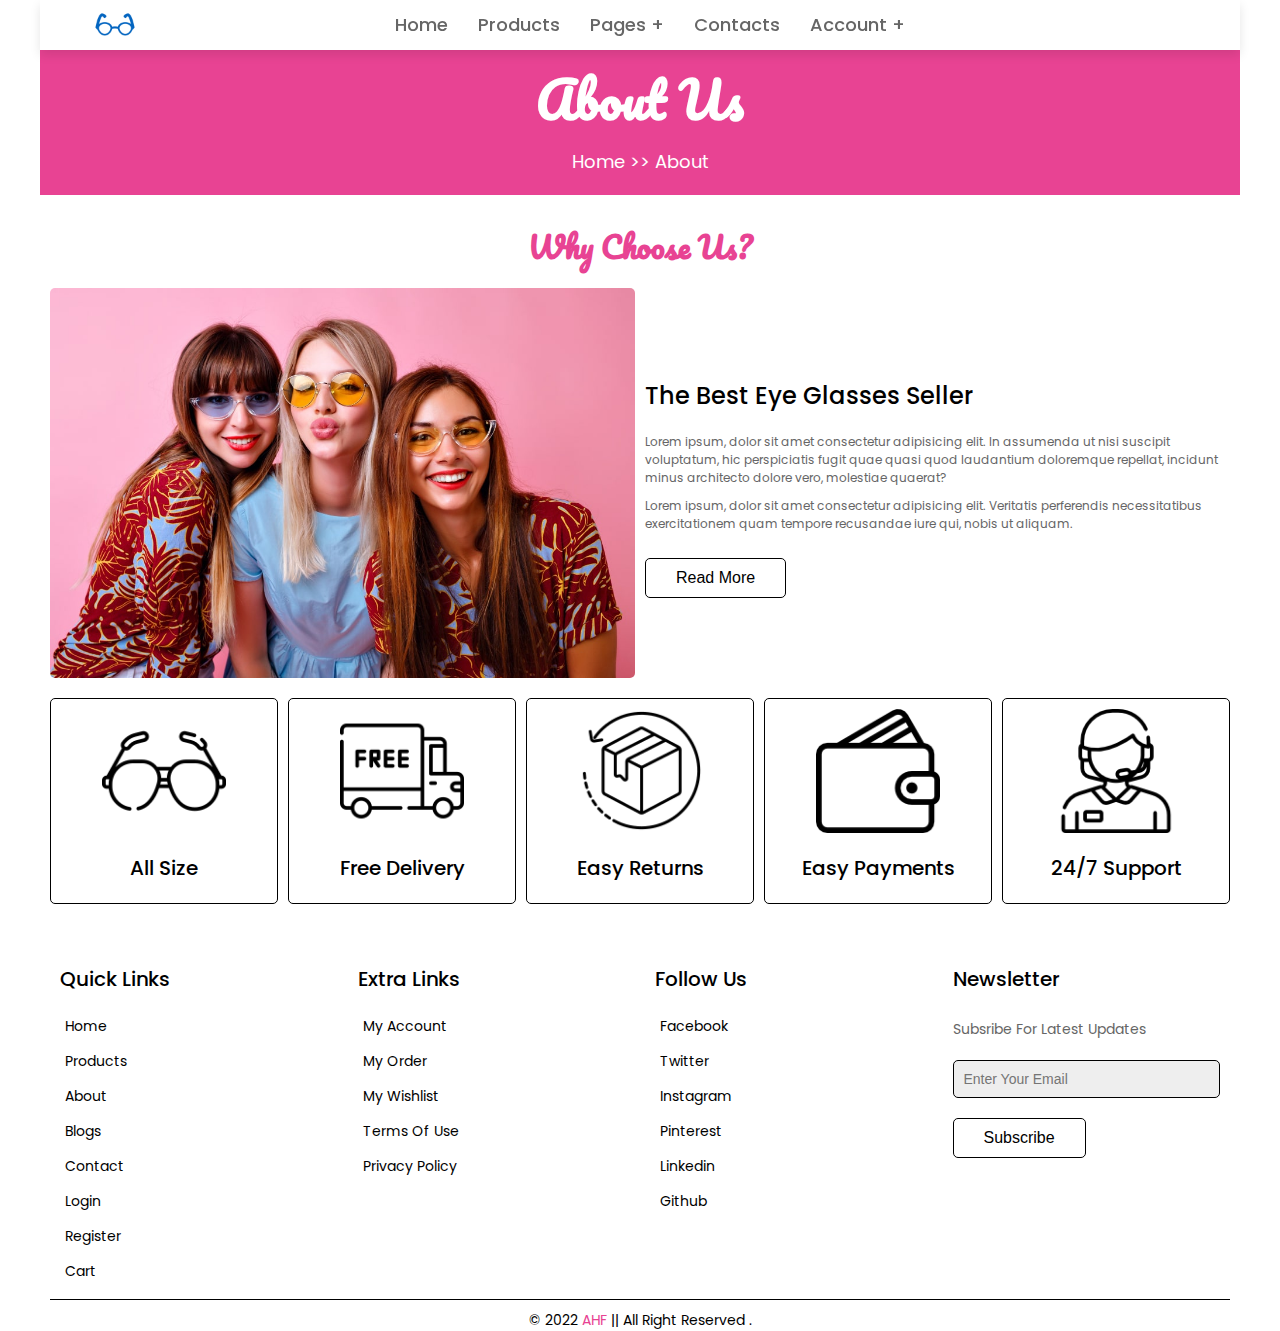
==== glasses-project/pages/About.html @ e4ef9e2e "seventh commit for glasses-project" ====
<!-- --﷽-- -->

<!DOCTYPE html>
<html lang="en">
  <head>
    <meta charset="UTF-8" />
    <meta http-equiv="X-UA-Compatible" content="IE=edge" />
    <meta name="viewport" content="width=device-width, initial-scale=1.0" />
    <title>about</title>

    <!-- ---linked glasses favicon--- -->
    <link rel="shortcut icon" href="./../images/logo.png" type="image/x-icon" />

    <!-- ---linked font awesome cdn--- -->
    <link
      rel="stylesheet"
      href="https://cdnjs.cloudflare.com/ajax/libs/font-awesome/6.1.1/css/all.min.css"
      integrity="sha512-KfkfwYDsLkIlwQp6LFnl8zNdLGxu9YAA1QvwINks4PhcElQSvqcyVLLD9aMhXd13uQjoXtEKNosOWaZqXgel0g=="
      crossorigin="anonymous"
      referrerpolicy="no-referrer"
    />

    <!-- ---linked style.css file--- -->
    <link rel="stylesheet" href="./../source/css/style.css" />

    <!-- ---linked media.css file--- -->
    <link rel="stylesheet" href="./../source/css/media.css" />
  </head>
  <body>
    <header class="header">
      <!-- ---header logo--- -->
      <a href="#" class="header-logo">
        <img src="./../images/logo.png" alt="Logo" />
      </a>

      <!-- ---navigation--- -->
      <nav class="navigation">
        <ul class="main-list">
          <li><a href="./../Home.html">home</a></li>
          <li><a href="./Products.html">products</a></li>
          <li>
            <a href="#">pages +</a>
            <ul class="sub-list">
              <li><a href="./About.html">about</a></li>
              <li><a href="./Blogs.html">blogs</a></li>
            </ul>
          </li>
          <li><a href="./Contact.html">contacts</a></li>
          <li>
            <a href="#">account +</a>
            <ul class="sub-list">
              <li><a href="./Login.html">login</a></li>
              <li><a href="./Register.html">register</a></li>
            </ul>
          </li>
        </ul>
      </nav>

      <!-- ---header icons--- -->
      <div class="header-icons">
        <div id="search-icon" class="fas fa-search icon"></div>
        <a href="./Cart.html" class="fas fa-shopping-cart icon"></a>
        <div id="menu-icon" class="fas fa-bars icon"></div>
      </div>

      <!-- --- header search form--- -->
      <form action="#" class="search-form" autocomplete="off">
        <input
          type="search"
          name="search"
          id="search-box"
          placeholder="search here..."
        />
        <label for="search-box" class="fas fa-search"></label>
      </form>
    </header>

    <!-- =====markup main element===== -->
    <main class="main-about">
      <!-- ====markup about title section==== -->
      <section class="about-title">
        <h2>about us</h2>
        <div class="page-direction">
          <a href="./../Home.html">home</a> >> about
        </div>
      </section>

      <!-- ====markup about content section===== -->
      <section class="about-content">
        <h2>why choose us?</h2>

        <!-- ---about content desc--- -->
        <div class="ac-desc">
          <figure class="acd-image">
            <img src="./../images/about-img.jpg" alt="found no image" />
          </figure>
          <div class="acd-text">
            <h3>the best eye glasses seller</h3>
            <p>
              Lorem ipsum, dolor sit amet consectetur adipisicing elit. In
              assumenda ut nisi suscipit voluptatum, hic perspiciatis fugit quae
              quasi quod laudantium doloremque repellat, incidunt minus
              architecto dolore vero, molestiae quaerat?
            </p>
            <p>
              Lorem ipsum, dolor sit amet consectetur adipisicing elit.
              Veritatis perferendis necessitatibus exercitationem quam tempore
              recusandae iure qui, nobis ut aliquam.
            </p>
            <input type="button" value="read more" />
          </div>
        </div>

        <!-- ---about content card container--- -->
        <div class="ac-card-container">
          <!-- ---acc card no 01--- -->
          <div class="acc-card">
            <figure class="accc-img">
              <img src="./../images/icon-1.png" alt="found no image" />
            </figure>
            <h4>all size</h4>
          </div>

          <!-- ---acc card no 02--- -->
          <div class="acc-card">
            <figure class="accc-img">
              <img src="./../images/icon-2.png" alt="found no image" />
            </figure>
            <h4>free delivery</h4>
          </div>

          <!-- ---acc card no 03--- -->
          <div class="acc-card">
            <figure class="accc-img">
              <img src="./../images/icon-3.png" alt="found no image" />
            </figure>
            <h4>easy returns</h4>
          </div>

          <!-- ---acc card no 04--- -->
          <div class="acc-card">
            <figure class="accc-img">
              <img src="./../images/icon-4.png" alt="found no image" />
            </figure>
            <h4>easy payments</h4>
          </div>

          <!-- ---acc card no 05--- -->
          <div class="acc-card">
            <figure class="accc-img">
              <img src="./../images/icon-5.png" alt="found no image" />
            </figure>
            <h4>24/7 support</h4>
          </div>
        </div>
      </section>
    </main>

    <!-- =====markup footer element===== -->
    <footer class="footer">
      <div class="footer-content">
        <!-- ---quick links--- -->
        <div class="quick-links">
          <h3>quick links</h3>
          <a href="./../Home.html">
            <i class="fas fa-angle-right"></i>
            <span>home</span>
          </a>
          <a href="./Products.html">
            <i class="fas fa-angle-right"></i>
            <span>products</span>
          </a>
          <a href="./About.html">
            <i class="fas fa-angle-right"></i>
            <span>about</span>
          </a>
          <a href="./Blogs.html">
            <i class="fas fa-angle-right"></i>
            <span>blogs</span>
          </a>
          <a href="./Contact.html">
            <i class="fas fa-angle-right"></i>
            <span>contact</span>
          </a>
          <a href="./Login.html">
            <i class="fas fa-angle-right"></i>
            <span>login</span>
          </a>
          <a href="./Register.html">
            <i class="fas fa-angle-right"></i>
            <span>register</span>
          </a>
          <a href="./Cart.html">
            <i class="fas fa-angle-right"></i>
            <span>cart</span>
          </a>
        </div>

        <!-- ---extra links--- -->
        <div class="extra-links">
          <h3>extra links</h3>
          <a href="#">
            <i class="fas fa-angle-right"></i>
            <span>my account</span>
          </a>
          <a href="#">
            <i class="fas fa-angle-right"></i>
            <span>my order</span>
          </a>
          <a href="#">
            <i class="fas fa-angle-right"></i>
            <span>my wishlist</span>
          </a>
          <a href="#">
            <i class="fas fa-angle-right"></i>
            <span>terms of use</span>
          </a>
          <a href="#">
            <i class="fas fa-angle-right"></i>
            <span>privacy policy</span>
          </a>
        </div>

        <!-- ---follow us--- -->
        <div class="follow-us">
          <h3>follow us</h3>
          <a href="https://www.facebook.com" target="_blank">
            <i class="fab fa-facebook"></i>
            <span>facebook</span>
          </a>
          <a href="https://www.twitter.com" target="_blank">
            <i class="fab fa-twitter"></i>
            <span>twitter</span>
          </a>
          <a href="https://www.instagram.com" target="_blank">
            <i class="fab fa-instagram"></i>
            <span>instagram</span>
          </a>
          <a href="https://www.pinterest.com" target="_blank">
            <i class="fab fa-pinterest"></i>
            <span>pinterest</span>
          </a>
          <a href="https://www.linkedin.com" target="_blank">
            <i class="fab fa-linkedin"></i>
            <span>linkedin</span>
          </a>
          <a href="https://www.github.com" target="_blank">
            <i class="fab fa-github"></i>
            <span>github</span>
          </a>
        </div>

        <!-- ---newsletter--- -->
        <div class="newsletter">
          <h3>newsletter</h3>
          <p>subsribe for latest updates</p>

          <!-- ---subscribe form--- -->
          <form action="#" class="newsletter-form" autocomplete="off">
            <input
              type="email"
              name="email"
              id="email"
              placeholder="enter your email"
              required
            />
            <input type="submit" value="subscribe" />
          </form>
        </div>
      </div>

      <!-- ---creater credit--- -->
      <div class="credit">
        &copy 2022 <span>ahf</span> || all right reserved .
      </div>
    </footer>

    <!-- ---linked main.js file--- -->
    <script src="./../source/js/main.js"></script>
  </body>
</html>

<!-- happy coding !!!! -->
<!-- this project made by Fahad at 10th May, 2022. -->
---- glasses-project/source/css/style.css ----
@import url("https://fonts.googleapis.com/css2?family=Pacifico&family=Poppins:wght@200;300;400;500;600;700&display=swap");
*,
*::after,
*::before {
  margin: 0;
  padding: 0;
  -webkit-box-sizing: border-box;
          box-sizing: border-box;
  outline: none;
  border: none;
}

a {
  text-decoration: none;
}

ul {
  list-style-type: none;
}

a,
img {
  display: block;
}

i {
  pointer-events: none;
}

@-webkit-keyframes fadeIn {
  0% {
    -webkit-transform: translateY(3rem);
            transform: translateY(3rem);
    opacity: 0;
  }
}

@keyframes fadeIn {
  0% {
    -webkit-transform: translateY(3rem);
            transform: translateY(3rem);
    opacity: 0;
  }
}

@-webkit-keyframes slide-animation {
  0% {
    opacity: 0.4;
  }
  100% {
    opacity: 1;
  }
}

@keyframes slide-animation {
  0% {
    opacity: 0.4;
  }
  100% {
    opacity: 1;
  }
}

.sectionHeading, .main-products .product-container h2, .main-about .about-content h2, .main-blogs .blog-content h2, .main-contact .contact-content h2, .main-login .user-login .login-form h2, .main-register .user-register .register-form h2, .main-cart .cart-content h2, .main-cart .cart-checkout h2 {
  font-size: 3rem;
  padding: 0.5rem 0;
  color: #e84393;
  font-family: "Pacifico", cursive;
  text-transform: capitalize;
  text-align: center;
}

.btn, .main-home .slide-gallery .slide .slide-content input[type="button"], .main-home .home-card .hp-card .hp-card-content input[type="button"], .main-about .about-content .ac-desc .acd-text input[type="button"], .main-blogs .blog-content .bc-card-container .bcc-card .bcc-body input[type="button"], .main-contact .contact-content .content-body .contact-form input[type="submit"], .main-login .user-login .login-form .create-account input[type="button"], .main-register .user-register .register-form .login-account input[type="button"], .main-cart .cart-checkout .checkout-total input[type="button"], .footer .footer-content .newsletter .newsletter-form input[type="submit"] {
  display: inline-block;
  margin-top: 2rem;
  padding: 1rem 3rem;
  font-size: 1.6rem;
  color: #000;
  border: 0.1rem solid #000;
  background: none;
  cursor: pointer;
  border-radius: 0.5rem;
  text-transform: capitalize;
  -webkit-transition: all 300ms linear;
  transition: all 300ms linear;
}

.btn:hover, .main-home .slide-gallery .slide .slide-content input:hover[type="button"], .main-home .home-card .hp-card .hp-card-content input:hover[type="button"], .main-about .about-content .ac-desc .acd-text input:hover[type="button"], .main-blogs .blog-content .bc-card-container .bcc-card .bcc-body input:hover[type="button"], .main-contact .contact-content .content-body .contact-form input:hover[type="submit"], .main-login .user-login .login-form .create-account input:hover[type="button"], .main-register .user-register .register-form .login-account input:hover[type="button"], .main-cart .cart-checkout .checkout-total input:hover[type="button"], .footer .footer-content .newsletter .newsletter-form input:hover[type="submit"] {
  color: #fff;
  background: #000;
}

.pageTitleSection, .main-products .product-title, .main-about .about-title, .main-blogs .blogs-title, .main-contact .contact-title, .main-login .login-title, .main-register .register-title, .main-cart .cart-title {
  text-align: center;
  background: #e84393;
}

.pageTitleSection h2, .main-products .product-title h2, .main-about .about-title h2, .main-blogs .blogs-title h2, .main-contact .contact-title h2, .main-login .login-title h2, .main-register .register-title h2, .main-cart .cart-title h2 {
  font-size: 5rem;
  padding: 0.5rem 0;
  font-family: "Pacifico", cursive;
  color: #fff;
  text-transform: capitalize;
}

.pageTitleSection .page-direction, .main-products .product-title .page-direction, .main-about .about-title .page-direction, .main-blogs .blogs-title .page-direction, .main-contact .contact-title .page-direction, .main-login .login-title .page-direction, .main-register .register-title .page-direction, .main-cart .cart-title .page-direction {
  padding-bottom: 2rem;
  font-size: 1.8rem;
  color: #fff;
  text-transform: capitalize;
}

.pageTitleSection .page-direction a, .main-products .product-title .page-direction a, .main-about .about-title .page-direction a, .main-blogs .blogs-title .page-direction a, .main-contact .contact-title .page-direction a, .main-login .login-title .page-direction a, .main-register .register-title .page-direction a, .main-cart .cart-title .page-direction a {
  display: inline-block;
  color: #fff;
  -webkit-transition: all 300ms linear;
  transition: all 300ms linear;
}

.pageTitleSection .page-direction a:hover, .main-products .product-title .page-direction a:hover, .main-about .about-title .page-direction a:hover, .main-blogs .blogs-title .page-direction a:hover, .main-contact .contact-title .page-direction a:hover, .main-login .login-title .page-direction a:hover, .main-register .register-title .page-direction a:hover, .main-cart .cart-title .page-direction a:hover {
  color: #000;
}

.headingH3, .main-about .about-content .ac-desc .acd-text h3, .main-blogs .blog-content .bc-card-container .bcc-card .bcc-body h3, .footer .footer-content .quick-links h3, .footer .footer-content .extra-links h3, .footer .footer-content .follow-us h3, .footer .footer-content .newsletter h3 {
  font-size: 2rem;
  font-weight: 500;
  padding: 1rem 0;
  margin-bottom: 0.5rem;
  color: #000;
  text-transform: capitalize;
}

.footerLinkList, .footer .footer-content .quick-links a, .footer .footer-content .extra-links a, .footer .footer-content .follow-us a {
  font-size: 1.4rem;
  padding: 0.7rem 0;
}

.footerLinkList i, .footer .footer-content .quick-links a i, .footer .footer-content .extra-links a i, .footer .footer-content .follow-us a i {
  color: #e84393;
}

.footerLinkList span, .footer .footer-content .quick-links a span, .footer .footer-content .extra-links a span, .footer .footer-content .follow-us a span {
  padding-left: 0.5rem;
  color: #000;
  text-transform: capitalize;
  -webkit-transition: all 300ms linear;
  transition: all 300ms linear;
}

.footerLinkList:hover span, .footer .footer-content .quick-links a:hover span, .footer .footer-content .extra-links a:hover span, .footer .footer-content .follow-us a:hover span {
  color: #e84393;
  padding-left: 1.5rem;
}

html {
  font-size: 62.5%;
  font-family: "Poppins", sans-serif;
  scroll-behavior: smooth;
  overflow-x: hidden;
}

html::-webkit-scrollbar {
  width: 1rem;
}

html::-webkit-scrollbar-track {
  background: #fff;
}

html::-webkit-scrollbar-thumb {
  background: #e84393;
}

body {
  max-width: 1200px;
  margin: auto;
  background: #fff;
  overflow-x: hidden;
  position: relative;
}

.header {
  max-width: 1200px;
  width: 100%;
  padding: 0 5rem;
  position: fixed;
  top: 0;
  z-index: 1000;
  background: #fff;
  -webkit-box-shadow: 0 0.5rem 1rem #0000001a;
          box-shadow: 0 0.5rem 1rem #0000001a;
  display: -webkit-box;
  display: -ms-flexbox;
  display: flex;
  -webkit-box-orient: horizontal;
  -webkit-box-direction: normal;
      -ms-flex-direction: row;
          flex-direction: row;
  -webkit-box-pack: justify;
      -ms-flex-pack: justify;
          justify-content: space-between;
  -webkit-box-align: center;
      -ms-flex-align: center;
          align-items: center;
  gap: 1rem;
}

.header .header-logo {
  width: 5rem;
  height: auto;
}

.header .header-logo img {
  width: 100%;
}

.header .navigation {
  height: 100%;
}

.header .navigation .main-list {
  height: 100%;
  display: -webkit-box;
  display: -ms-flexbox;
  display: flex;
  -webkit-box-orient: horizontal;
  -webkit-box-direction: normal;
      -ms-flex-direction: row;
          flex-direction: row;
  -webkit-box-pack: center;
      -ms-flex-pack: center;
          justify-content: center;
  -webkit-box-align: center;
      -ms-flex-align: center;
          align-items: center;
  gap: 1rem;
}

.header .navigation .main-list li {
  height: 100%;
  position: relative;
  -webkit-transition: all 300ms linear;
  transition: all 300ms linear;
}

.header .navigation .main-list li:hover .sub-list {
  display: block;
}

.header .navigation .main-list li a {
  font-size: 1.8rem;
  line-height: 3rem;
  padding: 1rem;
  color: #666;
  -webkit-transition: all 300ms linear;
  transition: all 300ms linear;
  text-transform: capitalize;
  font-weight: 500;
}

.header .navigation .main-list li a:hover {
  color: #e84393;
  background: #eee;
}

.header .navigation .main-list li .sub-list {
  position: absolute;
  -webkit-box-shadow: 0 0.5rem 1rem #0000001a;
          box-shadow: 0 0.5rem 1rem #0000001a;
  left: 0;
  z-index: 999;
  width: 20rem;
  background: #fff;
  display: none;
}

.header .navigation .main-list li .sub-list li {
  width: 100%;
}

.header .header-icons {
  height: 100%;
  display: -webkit-box;
  display: -ms-flexbox;
  display: flex;
  -webkit-box-orient: horizontal;
  -webkit-box-direction: normal;
      -ms-flex-direction: row;
          flex-direction: row;
  -webkit-box-pack: center;
      -ms-flex-pack: center;
          justify-content: center;
  -webkit-box-align: center;
      -ms-flex-align: center;
          align-items: center;
  gap: 1rem;
}

.header .header-icons .icon {
  font-size: 2.5rem;
  color: #000;
  margin-left: 1rem;
  cursor: pointer;
  -webkit-transition: all 300ms linear;
  transition: all 300ms linear;
}

.header .header-icons .icon:hover {
  color: #e84393;
}

.header .header-icons #menu-icon {
  display: none;
  -webkit-transition: all 300ms linear;
  transition: all 300ms linear;
}

.header .header-icons #menu-icon.active {
  -webkit-transform: rotate(-90deg);
          transform: rotate(-90deg);
}

.header .search-form {
  width: 60%;
  position: absolute;
  top: 6rem;
  right: 8rem;
  border: 0.1rem solid #000;
  border-radius: 0.5rem;
  height: 5rem;
  padding: 0 2rem;
  background: #fff;
  -webkit-transform: scaleY(0);
          transform: scaleY(0);
  -webkit-transform-origin: top;
          transform-origin: top;
  -webkit-transition: all 300ms linear;
  transition: all 300ms linear;
  display: -webkit-box;
  display: -ms-flexbox;
  display: flex;
  -webkit-box-orient: horizontal;
  -webkit-box-direction: normal;
      -ms-flex-direction: row;
          flex-direction: row;
  -webkit-box-pack: justify;
      -ms-flex-pack: justify;
          justify-content: space-between;
  -webkit-box-align: center;
      -ms-flex-align: center;
          align-items: center;
  gap: 1rem;
}

.header .search-form.active {
  -webkit-transform: scaleY(1);
          transform: scaleY(1);
}

.header .search-form input {
  width: 100%;
  height: 100%;
  padding-right: 2rem;
  font-size: 1.8rem;
  color: #666;
  text-transform: capitalize;
}

.header .search-form label {
  font-size: 2.5rem;
  cursor: pointer;
  color: #000;
  -webkit-transition: all 300ms linear;
  transition: all 300ms linear;
}

.header .search-form label:hover {
  color: #e84393;
}

.main-home {
  margin-top: 5rem;
}

.main-home .slide-gallery {
  position: relative;
}

.main-home .slide-gallery .slide {
  min-height: 60vh;
  display: none;
  background-repeat: no-repeat;
  background-size: cover;
  background-position: center;
  -webkit-animation: slide-animation 2s ease-in-out;
          animation: slide-animation 2s ease-in-out;
}

.main-home .slide-gallery .slide:nth-child(1) {
  background-image: url(./../../images/home-bg-1.png);
}

.main-home .slide-gallery .slide:nth-child(2) {
  background-image: url(./../../images/home-bg-2.png);
}

.main-home .slide-gallery .slide:nth-child(3) {
  background-image: url(./../../images/home-bg-3.png);
}

.main-home .slide-gallery .slide.active {
  display: block;
}

.main-home .slide-gallery .slide .slide-content {
  position: absolute;
  top: 50%;
  left: 30%;
  -webkit-transform: translate(-50%, -50%);
          transform: translate(-50%, -50%);
}

.main-home .slide-gallery .slide .slide-content p {
  color: #000;
  font-size: 2rem;
  text-transform: capitalize;
  -webkit-animation: fadeIn 0.4s linear 0.2s backwards;
          animation: fadeIn 0.4s linear 0.2s backwards;
}

.main-home .slide-gallery .slide .slide-content h2 {
  font-size: 5rem;
  font-family: "Pacifico", cursive;
  color: #000;
  text-transform: capitalize;
  -webkit-animation: fadeIn 0.4s linear 0.4s backwards;
          animation: fadeIn 0.4s linear 0.4s backwards;
}

.main-home .slide-gallery .slide .slide-content input[type="button"] {
  -webkit-animation: fadeIn 0.4s linear 0.6s backwards;
          animation: fadeIn 0.4s linear 0.6s backwards;
}

.main-home .slide-gallery .next,
.main-home .slide-gallery .previous {
  position: absolute;
  top: 50%;
  -webkit-transform: translateY(-50%);
          transform: translateY(-50%);
  padding: 1rem;
  font-size: 3rem;
  color: #000;
  cursor: pointer;
  -webkit-transition: all 300ms linear;
  transition: all 300ms linear;
}

.main-home .slide-gallery .next:hover,
.main-home .slide-gallery .previous:hover {
  color: #e84393;
}

.main-home .slide-gallery .next {
  right: 0;
}

.main-home .slide-gallery .dot-indicator {
  position: absolute;
  bottom: 2rem;
  left: 50%;
  -webkit-transform: translateX(-50%);
          transform: translateX(-50%);
  z-index: 10;
}

.main-home .slide-gallery .dot-indicator div {
  display: inline-block;
  width: 1.4rem;
  height: 1.4rem;
  background: #fff;
  border-radius: 50%;
  margin: 0 0.5rem;
  cursor: pointer;
  -webkit-transition: all 300ms linear;
  transition: all 300ms linear;
}

.main-home .slide-gallery .dot-indicator div.active {
  background: #e84393;
}

.main-home .home-card {
  padding: 1rem;
  display: -ms-grid;
  display: grid;
  -ms-grid-columns: (1fr)[12];
      grid-template-columns: repeat(12, 1fr);
  -webkit-box-pack: center;
      -ms-flex-pack: center;
          justify-content: center;
  -webkit-box-align: center;
      -ms-flex-align: center;
          align-items: center;
  gap: 1rem;
}

.main-home .home-card .hp-card {
  position: relative;
  border-radius: 0.5rem;
  -webkit-transition: all 300ms linear;
  transition: all 300ms linear;
}

.main-home .home-card .hp-card .hp-card-image {
  overflow: hidden;
  border-radius: 0.5rem;
}

.main-home .home-card .hp-card .hp-card-image img {
  width: 100%;
  height: auto;
  border-radius: 0.5rem;
  -o-object-fit: cover;
     object-fit: cover;
  -webkit-transition: all 300ms linear;
  transition: all 300ms linear;
}

.main-home .home-card .hp-card .hp-card-content {
  position: absolute;
  top: 50%;
  right: 5%;
  z-index: 100;
  -webkit-transform: translateY(-50%);
          transform: translateY(-50%);
}

.main-home .home-card .hp-card .hp-card-content span {
  font-size: 1.6rem;
  padding: 0.5rem 0;
  color: #000;
  text-transform: capitalize;
}

.main-home .home-card .hp-card .hp-card-content h3 {
  font-size: 2.2rem;
  color: #000;
  text-transform: capitalize;
}

.main-home .home-card .hp-card .hp-card-content input[type="button"] {
  padding: 0.5rem 1.5rem;
  margin-top: 1rem;
}

.main-home .home-card .hp-card:hover {
  -webkit-box-shadow: 0.1rem 0.2rem 1rem #ffb6c1;
          box-shadow: 0.1rem 0.2rem 1rem #ffb6c1;
}

.main-home .home-card .hp-card:hover .hp-card-image img {
  -webkit-transform: scale(1.1);
          transform: scale(1.1);
}

.main-home .home-card .hp-card:nth-child(1) {
  -ms-grid-column: 1;
  -ms-grid-column-span: 4;
  grid-column: 1 / 5;
}

.main-home .home-card .hp-card:nth-child(2) {
  -ms-grid-column: 5;
  -ms-grid-column-span: 4;
  grid-column: 5 / 9;
}

.main-home .home-card .hp-card:nth-child(3) {
  grid-column: 9 / -1;
}

.main-products {
  margin-top: 5rem;
}

.main-products .product-container {
  padding: 0 2rem;
}

.main-products .product-container h2 {
  padding: 2rem 0;
  font-size: 4rem;
}

.main-products .product-container .pc-container {
  display: -ms-grid;
  display: grid;
  -ms-grid-columns: (1fr)[12];
      grid-template-columns: repeat(12, 1fr);
  -webkit-box-pack: center;
      -ms-flex-pack: center;
          justify-content: center;
  -webkit-box-align: center;
      -ms-flex-align: center;
          align-items: center;
  gap: 2rem;
}

.main-products .product-container .pc-container .p-card {
  position: relative;
  border: 0.1rem solid #000;
  border-radius: 0.5rem;
  overflow: hidden;
  -webkit-transition: all 300ms linear;
  transition: all 300ms linear;
  -webkit-box-shadow: 0 0.5rem 1rem #0000001a;
          box-shadow: 0 0.5rem 1rem #0000001a;
}

.main-products .product-container .pc-container .p-card .pc-social {
  width: 100%;
  position: absolute;
  top: -5rem;
  left: 50%;
  -webkit-transform: translateX(-50%);
          transform: translateX(-50%);
  border-bottom: 0.1rem solid #000;
  -webkit-transition: all 300ms linear;
  transition: all 300ms linear;
  display: -webkit-box;
  display: -ms-flexbox;
  display: flex;
  -webkit-box-orient: horizontal;
  -webkit-box-direction: normal;
      -ms-flex-direction: row;
          flex-direction: row;
  -webkit-box-pack: center;
      -ms-flex-pack: center;
          justify-content: center;
  -webkit-box-align: center;
      -ms-flex-align: center;
          align-items: center;
  gap: 0.5rem;
}

.main-products .product-container .pc-container .p-card .pc-social a {
  padding: 1rem;
  -webkit-transition: all 300ms linear;
  transition: all 300ms linear;
}

.main-products .product-container .pc-container .p-card .pc-social a i {
  font-size: 2rem;
  color: #000;
  -webkit-transition: all 300ms linear;
  transition: all 300ms linear;
}

.main-products .product-container .pc-container .p-card .pc-social a:hover {
  background: #666;
}

.main-products .product-container .pc-container .p-card .pc-social a:hover i {
  color: #fff;
}

.main-products .product-container .pc-container .p-card .pc-image img {
  width: 100%;
  height: auto;
  -o-object-fit: cover;
     object-fit: cover;
}

.main-products .product-container .pc-container .p-card .pc-content {
  text-align: center;
  padding: 1rem 0;
}

.main-products .product-container .pc-container .p-card .pc-content h3 {
  font-size: 2rem;
  font-weight: 500;
  color: #000;
  text-transform: capitalize;
}

.main-products .product-container .pc-container .p-card .pc-content .star-rating {
  padding: 0.5rem 0;
}

.main-products .product-container .pc-container .p-card .pc-content .star-rating i {
  color: #e84393;
  font-size: 1.6rem;
}

.main-products .product-container .pc-container .p-card .pc-content .price {
  padding: 0.5rem 0;
  font-size: 2rem;
  color: #000;
}

.main-products .product-container .pc-container .p-card .pc-content .price span {
  padding-left: 0.5rem;
  font-size: 1.4rem;
  text-decoration: line-through;
}

.main-products .product-container .pc-container .p-card:hover {
  -webkit-transform: scale(1.01);
          transform: scale(1.01);
}

.main-products .product-container .pc-container .p-card:hover .pc-social {
  top: 0;
}

.main-products .product-container .pc-container .p-card:nth-child(3n + 1) {
  -ms-grid-column: 1;
  -ms-grid-column-span: 4;
  grid-column: 1 / 5;
}

.main-products .product-container .pc-container .p-card:nth-child(3n + 2) {
  -ms-grid-column: 5;
  -ms-grid-column-span: 4;
  grid-column: 5 / 9;
}

.main-products .product-container .pc-container .p-card:nth-child(3n + 3) {
  grid-column: 9 / -1;
}

.main-about {
  margin-top: 5rem;
}

.main-about .about-content {
  padding: 2rem 1rem;
  text-align: center;
}

.main-about .about-content .ac-desc {
  padding: 1rem 0;
  display: -ms-grid;
  display: grid;
  -ms-grid-columns: (1fr)[12];
      grid-template-columns: repeat(12, 1fr);
  -webkit-box-pack: center;
      -ms-flex-pack: center;
          justify-content: center;
  -webkit-box-align: center;
      -ms-flex-align: center;
          align-items: center;
  gap: 1rem;
}

.main-about .about-content .ac-desc .acd-image {
  -ms-grid-column: 1;
  -ms-grid-column-span: 6;
  grid-column: 1 / 7;
  border-radius: 0.5rem;
  overflow: hidden;
}

.main-about .about-content .ac-desc .acd-image img {
  width: 100%;
  height: auto;
  -o-object-fit: cover;
     object-fit: cover;
}

.main-about .about-content .ac-desc .acd-text {
  grid-column: 7 / -1;
  text-align: left;
}

.main-about .about-content .ac-desc .acd-text h3 {
  font-size: 2.4rem;
}

.main-about .about-content .ac-desc .acd-text p {
  font-size: 1.2rem;
  padding: 0.5rem 0;
  color: #666;
}

.main-about .about-content .ac-card-container {
  padding-top: 1rem;
  display: -ms-grid;
  display: grid;
  -ms-grid-columns: (1fr)[30];
      grid-template-columns: repeat(30, 1fr);
  -webkit-box-pack: center;
      -ms-flex-pack: center;
          justify-content: center;
  -webkit-box-align: center;
      -ms-flex-align: center;
          align-items: center;
  gap: 1rem;
}

.main-about .about-content .ac-card-container .acc-card {
  padding: 1rem;
  border: 0.1rem solid #000;
  border-radius: 0.5rem;
  cursor: pointer;
  background: #fff;
  -webkit-transition: all 300ms linear;
  transition: all 300ms linear;
}

.main-about .about-content .ac-card-container .acc-card .accc-img {
  margin-bottom: 1rem;
}

.main-about .about-content .ac-card-container .acc-card .accc-img img {
  margin: auto;
  width: 60%;
  height: auto;
  -o-object-fit: cover;
     object-fit: cover;
  -webkit-transition: all 300ms linear;
  transition: all 300ms linear;
}

.main-about .about-content .ac-card-container .acc-card h4 {
  padding: 1rem 0;
  font-size: 2rem;
  text-transform: capitalize;
  font-weight: 500;
  color: #000;
  -webkit-transition: all 300ms linear;
  transition: all 300ms linear;
}

.main-about .about-content .ac-card-container .acc-card:hover {
  background: #000;
}

.main-about .about-content .ac-card-container .acc-card:hover .accc-img img {
  -webkit-filter: invert(1);
          filter: invert(1);
}

.main-about .about-content .ac-card-container .acc-card:hover h4 {
  color: #fff;
}

.main-about .about-content .ac-card-container .acc-card:nth-child(1) {
  -ms-grid-column: 1;
  -ms-grid-column-span: 6;
  grid-column: 1 / 7;
}

.main-about .about-content .ac-card-container .acc-card:nth-child(2) {
  -ms-grid-column: 7;
  -ms-grid-column-span: 6;
  grid-column: 7 / 13;
}

.main-about .about-content .ac-card-container .acc-card:nth-child(3) {
  -ms-grid-column: 13;
  -ms-grid-column-span: 6;
  grid-column: 13 / 19;
}

.main-about .about-content .ac-card-container .acc-card:nth-child(4) {
  -ms-grid-column: 19;
  -ms-grid-column-span: 6;
  grid-column: 19 / 25;
}

.main-about .about-content .ac-card-container .acc-card:nth-child(5) {
  grid-column: 25 / -1;
}

.main-blogs {
  margin-top: 5rem;
}

.main-blogs .blog-content {
  padding: 2rem 1rem;
}

.main-blogs .blog-content .bc-card-container {
  padding: 1rem 0;
  display: -ms-grid;
  display: grid;
  -ms-grid-columns: (1fr)[12];
      grid-template-columns: repeat(12, 1fr);
  -webkit-box-pack: center;
      -ms-flex-pack: center;
          justify-content: center;
  -webkit-box-align: center;
      -ms-flex-align: center;
          align-items: center;
  gap: 2rem;
}

.main-blogs .blog-content .bc-card-container .bcc-card {
  border: 0.1rem solid #000;
  border-radius: 0.5rem;
  -webkit-box-shadow: 0 0.5rem 1rem #0000001a;
          box-shadow: 0 0.5rem 1rem #0000001a;
  -webkit-transition: all 300ms linear;
  transition: all 300ms linear;
}

.main-blogs .blog-content .bc-card-container .bcc-card .bccc-img {
  overflow: hidden;
  border-top-left-radius: 0.5rem;
  border-top-right-radius: 0.5rem;
}

.main-blogs .blog-content .bc-card-container .bcc-card .bccc-img img {
  width: 100%;
  height: auto;
  -o-object-fit: cover;
     object-fit: cover;
  -webkit-transition: all 300ms linear;
  transition: all 300ms linear;
}

.main-blogs .blog-content .bc-card-container .bcc-card .bcc-body {
  padding: 1rem 2rem;
  text-align: center;
}

.main-blogs .blog-content .bc-card-container .bcc-card .bcc-body p {
  font-size: 1.4rem;
  color: #666;
  text-transform: capitalize;
}

.main-blogs .blog-content .bc-card-container .bcc-card .bcc-body input[type="button"] {
  padding: 0.5rem 2rem;
}

.main-blogs .blog-content .bc-card-container .bcc-card .bcc-footer {
  margin: 1rem 1rem 0;
  padding: 1rem;
  border-top: 0.1rem solid #000;
  display: -webkit-box;
  display: -ms-flexbox;
  display: flex;
  -webkit-box-orient: horizontal;
  -webkit-box-direction: normal;
      -ms-flex-direction: row;
          flex-direction: row;
  -webkit-box-pack: justify;
      -ms-flex-pack: justify;
          justify-content: space-between;
  -webkit-box-align: center;
      -ms-flex-align: center;
          align-items: center;
  gap: 1rem;
}

.main-blogs .blog-content .bc-card-container .bcc-card .bcc-footer .bccf-date,
.main-blogs .blog-content .bc-card-container .bcc-card .bcc-footer .bccf-admin {
  font-size: 1.4rem;
  cursor: pointer;
}

.main-blogs .blog-content .bc-card-container .bcc-card .bcc-footer .bccf-date i,
.main-blogs .blog-content .bc-card-container .bcc-card .bcc-footer .bccf-admin i {
  color: #e84393;
  padding-right: 0.5rem;
}

.main-blogs .blog-content .bc-card-container .bcc-card .bcc-footer .bccf-date span,
.main-blogs .blog-content .bc-card-container .bcc-card .bcc-footer .bccf-admin span {
  color: #000;
  text-transform: capitalize;
  -webkit-transition: all 300ms linear;
  transition: all 300ms linear;
}

.main-blogs .blog-content .bc-card-container .bcc-card .bcc-footer .bccf-date:hover span,
.main-blogs .blog-content .bc-card-container .bcc-card .bcc-footer .bccf-admin:hover span {
  color: #e84393;
}

.main-blogs .blog-content .bc-card-container .bcc-card:hover {
  -webkit-transform: scale(1.01);
          transform: scale(1.01);
}

.main-blogs .blog-content .bc-card-container .bcc-card:hover .bccc-img img {
  -webkit-transform: scale(1.1);
          transform: scale(1.1);
}

.main-blogs .blog-content .bc-card-container .bcc-card:nth-child(3n + 1) {
  -ms-grid-column: 1;
  -ms-grid-column-span: 4;
  grid-column: 1 / 5;
}

.main-blogs .blog-content .bc-card-container .bcc-card:nth-child(3n + 2) {
  -ms-grid-column: 5;
  -ms-grid-column-span: 4;
  grid-column: 5 / 9;
}

.main-blogs .blog-content .bc-card-container .bcc-card:nth-child(3n + 3) {
  grid-column: 9 / -1;
}

.main-contact {
  margin-top: 5rem;
}

.main-contact .contact-content {
  padding: 1rem;
}

.main-contact .contact-content .content-body {
  padding: 1rem;
  display: -ms-grid;
  display: grid;
  -ms-grid-columns: (1fr)[12];
      grid-template-columns: repeat(12, 1fr);
  -webkit-box-pack: center;
      -ms-flex-pack: center;
          justify-content: center;
  -webkit-box-align: center;
      -ms-flex-align: center;
          align-items: center;
  gap: 2rem;
}

.main-contact .contact-content .content-body .contact-form {
  -ms-grid-column: 1;
  -ms-grid-column-span: 6;
  grid-column: 1 / 7;
  padding: 1rem;
  border: 0.1rem solid #000;
  border-radius: 0.5rem;
  text-align: center;
}

.main-contact .contact-content .content-body .contact-form input[type="text"],
.main-contact .contact-content .content-body .contact-form input[type="number"],
.main-contact .contact-content .content-body .contact-form input[type="email"],
.main-contact .contact-content .content-body .contact-form textarea {
  width: 100%;
  margin-top: 1rem;
  padding: 1rem;
  font-size: 1.6rem;
  border-radius: 0.5rem;
  color: #000;
  background: #eee;
}

.main-contact .contact-content .content-body .contact-form input[type="text"]::-webkit-input-placeholder,
.main-contact .contact-content .content-body .contact-form input[type="number"]::-webkit-input-placeholder,
.main-contact .contact-content .content-body .contact-form input[type="email"]::-webkit-input-placeholder,
.main-contact .contact-content .content-body .contact-form textarea::-webkit-input-placeholder {
  font-family: "Pacifico", cursive;
  text-transform: capitalize;
  color: #666;
}

.main-contact .contact-content .content-body .contact-form input[type="text"]:-ms-input-placeholder,
.main-contact .contact-content .content-body .contact-form input[type="number"]:-ms-input-placeholder,
.main-contact .contact-content .content-body .contact-form input[type="email"]:-ms-input-placeholder,
.main-contact .contact-content .content-body .contact-form textarea:-ms-input-placeholder {
  font-family: "Pacifico", cursive;
  text-transform: capitalize;
  color: #666;
}

.main-contact .contact-content .content-body .contact-form input[type="text"]::-ms-input-placeholder,
.main-contact .contact-content .content-body .contact-form input[type="number"]::-ms-input-placeholder,
.main-contact .contact-content .content-body .contact-form input[type="email"]::-ms-input-placeholder,
.main-contact .contact-content .content-body .contact-form textarea::-ms-input-placeholder {
  font-family: "Pacifico", cursive;
  text-transform: capitalize;
  color: #666;
}

.main-contact .contact-content .content-body .contact-form input[type="text"]::placeholder,
.main-contact .contact-content .content-body .contact-form input[type="number"]::placeholder,
.main-contact .contact-content .content-body .contact-form input[type="email"]::placeholder,
.main-contact .contact-content .content-body .contact-form textarea::placeholder {
  font-family: "Pacifico", cursive;
  text-transform: capitalize;
  color: #666;
}

.main-contact .contact-content .content-body .contact-form input[type="email"] {
  text-transform: lowercase;
}

.main-contact .contact-content .content-body .contact-form textarea {
  resize: none;
  position: relative;
}

.main-contact .contact-content .content-body .location-map {
  grid-column: 7 / -1;
  min-height: 30rem;
  height: 100%;
}

.main-contact .contact-content .content-body .location-map iframe {
  border-radius: 0.5rem;
  width: 100%;
  height: 100%;
}

.main-login {
  margin-top: 5rem;
}

.main-login .user-login {
  padding: 2rem;
}

.main-login .user-login .login-form {
  padding: 1rem 2rem;
  border: 0.1rem solid #000;
  border-radius: 0.5rem;
  text-align: center;
  width: 50%;
  margin: auto;
}

.main-login .user-login .login-form h2 {
  margin-bottom: 1rem;
}

.main-login .user-login .login-form .login-desc {
  margin-bottom: 1rem;
  padding: 1rem;
  border-radius: 0.5rem;
  background: #eee;
  text-align: left;
  display: -webkit-box;
  display: -ms-flexbox;
  display: flex;
  -webkit-box-orient: horizontal;
  -webkit-box-direction: normal;
      -ms-flex-direction: row;
          flex-direction: row;
  -webkit-box-pack: center;
      -ms-flex-pack: center;
          justify-content: center;
  -webkit-box-align: center;
      -ms-flex-align: center;
          align-items: center;
  gap: 1rem;
}

.main-login .user-login .login-form .login-desc i {
  font-size: 1.6rem;
  color: #666;
}

.main-login .user-login .login-form .login-desc input {
  width: 100%;
  background: transparent;
  font-size: 1.6rem;
  color: #000;
  text-transform: inherit;
}

.main-login .user-login .login-form .login-desc input::-webkit-input-placeholder {
  font-size: 1.2rem;
  color: #666;
  text-transform: capitalize;
}

.main-login .user-login .login-form .login-desc input:-ms-input-placeholder {
  font-size: 1.2rem;
  color: #666;
  text-transform: capitalize;
}

.main-login .user-login .login-form .login-desc input::-ms-input-placeholder {
  font-size: 1.2rem;
  color: #666;
  text-transform: capitalize;
}

.main-login .user-login .login-form .login-desc input::placeholder {
  font-size: 1.2rem;
  color: #666;
  text-transform: capitalize;
}

.main-login .user-login .login-form .login-desc input[type="email"] {
  text-transform: lowercase;
}

.main-login .user-login .login-form input[type="submit"] {
  display: block;
  width: 100%;
  font-size: 1.8rem;
  font-weight: 500;
  text-transform: capitalize;
  padding: 0.5rem 0;
  margin: 2rem 0 0.5rem;
  cursor: pointer;
  border-radius: 0.5rem;
  color: #fff;
  background: #666;
  -webkit-transition: all 300ms linear;
  transition: all 300ms linear;
}

.main-login .user-login .login-form input[type="submit"]:hover {
  background: #e84393;
}

.main-login .user-login .login-form .ul-forgot {
  padding: 0.5rem;
  display: -webkit-box;
  display: -ms-flexbox;
  display: flex;
  -webkit-box-orient: horizontal;
  -webkit-box-direction: normal;
      -ms-flex-direction: row;
          flex-direction: row;
  -webkit-box-pack: justify;
      -ms-flex-pack: justify;
          justify-content: space-between;
  -webkit-box-align: center;
      -ms-flex-align: center;
          align-items: center;
  gap: 1rem;
}

.main-login .user-login .login-form .ul-forgot .remember {
  padding: 0.5rem 0;
  font-size: 1.2rem;
  text-transform: capitalize;
  color: #000;
  -ms-flex-item-align: center;
      -ms-grid-row-align: center;
      align-self: center;
}

.main-login .user-login .login-form .ul-forgot .remember label {
  padding-left: 0.5rem;
}

.main-login .user-login .login-form .ul-forgot a {
  font-size: 1.2rem;
  text-transform: capitalize;
  color: #000;
  -webkit-transition: all 300ms linear;
  transition: all 300ms linear;
}

.main-login .user-login .login-form .ul-forgot a:hover {
  color: #e84393;
}

.main-login .user-login .login-form .create-account input[type="button"] {
  width: 100%;
}

.main-register {
  margin-top: 5rem;
}

.main-register .user-register {
  padding: 2rem;
}

.main-register .user-register .register-form {
  padding: 1rem 2rem;
  border: 0.1rem solid #000;
  border-radius: 0.5rem;
  text-align: center;
  width: 50%;
  margin: auto;
}

.main-register .user-register .register-form h2 {
  margin-bottom: 1rem;
}

.main-register .user-register .register-form .register-desc {
  margin-bottom: 1rem;
  padding: 1rem;
  border-radius: 0.5rem;
  background: #eee;
  text-align: left;
  display: -webkit-box;
  display: -ms-flexbox;
  display: flex;
  -webkit-box-orient: horizontal;
  -webkit-box-direction: normal;
      -ms-flex-direction: row;
          flex-direction: row;
  -webkit-box-pack: center;
      -ms-flex-pack: center;
          justify-content: center;
  -webkit-box-align: center;
      -ms-flex-align: center;
          align-items: center;
  gap: 1rem;
}

.main-register .user-register .register-form .register-desc i {
  font-size: 1.6rem;
  color: #666;
}

.main-register .user-register .register-form .register-desc input {
  width: 100%;
  background: transparent;
  font-size: 1.6rem;
  color: #000;
  text-transform: inherit;
}

.main-register .user-register .register-form .register-desc input::-webkit-input-placeholder {
  font-size: 1.2rem;
  color: #666;
  text-transform: capitalize;
}

.main-register .user-register .register-form .register-desc input:-ms-input-placeholder {
  font-size: 1.2rem;
  color: #666;
  text-transform: capitalize;
}

.main-register .user-register .register-form .register-desc input::-ms-input-placeholder {
  font-size: 1.2rem;
  color: #666;
  text-transform: capitalize;
}

.main-register .user-register .register-form .register-desc input::placeholder {
  font-size: 1.2rem;
  color: #666;
  text-transform: capitalize;
}

.main-register .user-register .register-form .register-desc input[type="email"] {
  text-transform: lowercase;
}

.main-register .user-register .register-form input[type="submit"] {
  display: block;
  width: 100%;
  font-size: 1.8rem;
  font-weight: 500;
  text-transform: capitalize;
  padding: 0.5rem 0;
  margin: 2rem 0 0.5rem;
  cursor: pointer;
  border-radius: 0.5rem;
  color: #fff;
  background: #666;
  -webkit-transition: all 300ms linear;
  transition: all 300ms linear;
}

.main-register .user-register .register-form input[type="submit"]:hover {
  background: #e84393;
}

.main-register .user-register .register-form .login-account input[type="button"] {
  width: 100%;
}

.main-cart {
  margin-top: 5rem;
}

.main-cart .cart-content {
  padding: 1rem 0;
}

.main-cart .cart-content .cc-container {
  padding: 1rem 2rem;
  display: -ms-grid;
  display: grid;
  -ms-grid-columns: (1fr)[12];
      grid-template-columns: repeat(12, 1fr);
  -webkit-box-pack: center;
      -ms-flex-pack: center;
          justify-content: center;
  -webkit-box-align: center;
      -ms-flex-align: center;
          align-items: center;
  gap: 2rem;
}

.main-cart .cart-content .cc-container .ccc-card {
  padding: 1rem;
  border: 0.1rem solid #000;
  border-radius: 0.5rem;
  display: -webkit-box;
  display: -ms-flexbox;
  display: flex;
  -webkit-box-orient: horizontal;
  -webkit-box-direction: normal;
      -ms-flex-direction: row;
          flex-direction: row;
  -webkit-box-pack: start;
      -ms-flex-pack: start;
          justify-content: flex-start;
  -webkit-box-align: center;
      -ms-flex-align: center;
          align-items: center;
  gap: 1rem;
  position: relative;
}

.main-cart .cart-content .cc-container .ccc-card .cccc-img {
  max-width: 12rem;
}

.main-cart .cart-content .cc-container .ccc-card .cccc-img img {
  width: 100%;
}

.main-cart .cart-content .cc-container .ccc-card .cccc-body h4 {
  font-size: 1.4rem;
  font-weight: 600;
  margin-top: 1rem;
  padding: 1rem 0;
  color: #000;
  text-transform: capitalize;
}

.main-cart .cart-content .cc-container .ccc-card .cccc-body label {
  display: inline-block;
  font-size: 1.4rem;
  font-weight: 500;
  text-transform: capitalize;
}

.main-cart .cart-content .cc-container .ccc-card .cccc-body input[type="number"] {
  display: inline-block;
  width: 7rem;
  color: #000;
  background: #eee;
  padding: 0.5rem;
  border-radius: 0.5rem;
}

.main-cart .cart-content .cc-container .ccc-card .cccc-body p {
  padding: 0.5rem 0;
  font-size: 1.6rem;
  color: #000;
}

.main-cart .cart-content .cc-container .ccc-card .cccc-body p span {
  padding-left: 0.5rem;
  font-size: 1rem;
  text-decoration: line-through;
}

.main-cart .cart-content .cc-container .ccc-card .cross {
  position: absolute;
  top: 1rem;
  right: 1rem;
  z-index: 100;
  font-size: 2rem;
  cursor: pointer;
  color: #000;
  -webkit-transition: all 300ms linear;
  transition: all 300ms linear;
}

.main-cart .cart-content .cc-container .ccc-card .cross:hover {
  color: #e84393;
}

.main-cart .cart-content .cc-container .ccc-card:nth-child(1) {
  -ms-grid-column: 1;
  -ms-grid-column-span: 4;
  grid-column: 1 / 5;
}

.main-cart .cart-content .cc-container .ccc-card:nth-child(2) {
  -ms-grid-column: 5;
  -ms-grid-column-span: 4;
  grid-column: 5 / 9;
}

.main-cart .cart-content .cc-container .ccc-card:nth-child(3) {
  grid-column: 9 / -1;
}

.main-cart .cart-content .cc-container .ccc-card:nth-child(4) {
  -ms-grid-column: 3;
  -ms-grid-column-span: 4;
  grid-column: 3 / 7;
}

.main-cart .cart-content .cc-container .ccc-card:nth-child(5) {
  -ms-grid-column: 7;
  -ms-grid-column-span: 4;
  grid-column: 7 / 11;
}

.main-cart .cart-checkout {
  padding: 1rem 2rem;
}

.main-cart .cart-checkout .checkout-total {
  padding: 1rem 2rem;
  border: 0.1rem solid #000;
  border-radius: 0.5rem;
  text-align: center;
}

.main-cart .cart-checkout .checkout-total h5 {
  font-size: 1.8rem;
  padding: 0.5rem 0;
  text-transform: capitalize;
}

.main-cart .cart-checkout .checkout-total h5 span {
  padding-left: 0.5rem;
  color: #e84393;
}

.footer {
  padding: 0 1rem;
}

.footer .footer-content {
  padding: 1rem 0;
  display: -ms-grid;
  display: grid;
  -ms-grid-columns: (1fr)[12];
      grid-template-columns: repeat(12, 1fr);
  -webkit-box-pack: center;
      -ms-flex-pack: center;
          justify-content: center;
  -webkit-box-align: center;
      -ms-flex-align: center;
          align-items: center;
  gap: 1rem;
  -webkit-box-align: baseline;
      -ms-flex-align: baseline;
          align-items: baseline;
}

.footer .footer-content .quick-links {
  -ms-grid-column: 1;
  -ms-grid-column-span: 3;
  grid-column: 1 / 4;
  padding: 0 1rem;
  margin-top: 2rem;
}

.footer .footer-content .extra-links {
  -ms-grid-column: 4;
  -ms-grid-column-span: 3;
  grid-column: 4 / 7;
  padding: 0 1rem;
  margin-top: 2rem;
}

.footer .footer-content .follow-us {
  -ms-grid-column: 7;
  -ms-grid-column-span: 3;
  grid-column: 7 / 10;
  padding: 0 1rem;
  margin-top: 2rem;
}

.footer .footer-content .newsletter {
  grid-column: 10 / -1;
  padding: 0 1rem;
  margin-top: 2rem;
}

.footer .footer-content .newsletter p {
  font-size: 1.4rem;
  text-transform: capitalize;
  color: #666;
  padding: 1rem 0;
}

.footer .footer-content .newsletter .newsletter-form {
  padding: 1rem 0;
}

.footer .footer-content .newsletter .newsletter-form input[type="email"] {
  width: 100%;
  padding: 1rem;
  font-size: 1.4rem;
  text-transform: lowercase;
  border: 0.1rem solid #000;
  background: #eee;
  border-radius: 0.5rem;
}

.footer .footer-content .newsletter .newsletter-form input[type="email"]::-webkit-input-placeholder {
  text-transform: capitalize;
}

.footer .footer-content .newsletter .newsletter-form input[type="email"]:-ms-input-placeholder {
  text-transform: capitalize;
}

.footer .footer-content .newsletter .newsletter-form input[type="email"]::-ms-input-placeholder {
  text-transform: capitalize;
}

.footer .footer-content .newsletter .newsletter-form input[type="email"]::placeholder {
  text-transform: capitalize;
}

.footer .credit {
  border-top: 0.1rem solid #000;
  padding-top: 1rem;
  text-align: center;
  font-size: 1.4rem;
  color: #000;
  text-transform: capitalize;
}

.footer .credit span {
  color: #e84393;
  text-transform: uppercase;
}
---- glasses-project/source/css/media.css ----
@import url("https://fonts.googleapis.com/css2?family=Pacifico&family=Poppins:wght@200;300;400;500;600;700&display=swap");
*,
*::after,
*::before {
  margin: 0;
  padding: 0;
  -webkit-box-sizing: border-box;
          box-sizing: border-box;
  outline: none;
  border: none;
}

a {
  text-decoration: none;
}

ul {
  list-style-type: none;
}

a,
img {
  display: block;
}

i {
  pointer-events: none;
}

@-webkit-keyframes fadeIn {
  0% {
    -webkit-transform: translateY(3rem);
            transform: translateY(3rem);
    opacity: 0;
  }
}

@keyframes fadeIn {
  0% {
    -webkit-transform: translateY(3rem);
            transform: translateY(3rem);
    opacity: 0;
  }
}

@-webkit-keyframes slide-animation {
  0% {
    opacity: 0.4;
  }
  100% {
    opacity: 1;
  }
}

@keyframes slide-animation {
  0% {
    opacity: 0.4;
  }
  100% {
    opacity: 1;
  }
}

.sectionHeading {
  font-size: 3rem;
  padding: 0.5rem 0;
  color: #e84393;
  font-family: "Pacifico", cursive;
  text-transform: capitalize;
  text-align: center;
}

.btn {
  display: inline-block;
  margin-top: 2rem;
  padding: 1rem 3rem;
  font-size: 1.6rem;
  color: #000;
  border: 0.1rem solid #000;
  background: none;
  cursor: pointer;
  border-radius: 0.5rem;
  text-transform: capitalize;
  -webkit-transition: all 300ms linear;
  transition: all 300ms linear;
}

.btn:hover {
  color: #fff;
  background: #000;
}

.pageTitleSection {
  text-align: center;
  background: #e84393;
}

.pageTitleSection h2 {
  font-size: 5rem;
  padding: 0.5rem 0;
  font-family: "Pacifico", cursive;
  color: #fff;
  text-transform: capitalize;
}

.pageTitleSection .page-direction {
  padding-bottom: 2rem;
  font-size: 1.8rem;
  color: #fff;
  text-transform: capitalize;
}

.pageTitleSection .page-direction a {
  display: inline-block;
  color: #fff;
  -webkit-transition: all 300ms linear;
  transition: all 300ms linear;
}

.pageTitleSection .page-direction a:hover {
  color: #000;
}

.headingH3 {
  font-size: 2rem;
  font-weight: 500;
  padding: 1rem 0;
  margin-bottom: 0.5rem;
  color: #000;
  text-transform: capitalize;
}

.footerLinkList {
  font-size: 1.4rem;
  padding: 0.7rem 0;
}

.footerLinkList i {
  color: #e84393;
}

.footerLinkList span {
  padding-left: 0.5rem;
  color: #000;
  text-transform: capitalize;
  -webkit-transition: all 300ms linear;
  transition: all 300ms linear;
}

.footerLinkList:hover span {
  color: #e84393;
  padding-left: 1.5rem;
}

@media screen and (max-width: 991px) {
  .header {
    padding: 0 2rem;
  }
  .header .search-form {
    width: 90%;
    right: 0;
    left: 0;
    margin: auto;
  }
  .main-home .home-card .hp-card:nth-child(1) {
    -ms-grid-column: 1;
    -ms-grid-column-span: 6;
    grid-column: 1 / 7;
  }
  .main-home .home-card .hp-card:nth-child(2) {
    grid-column: 7 / -1;
  }
  .main-home .home-card .hp-card:nth-child(3) {
    -ms-grid-column: 4;
    -ms-grid-column-span: 6;
    grid-column: 4 / 10;
  }
  .main-products .product-container .pc-container .p-card:nth-child(odd) {
    -ms-grid-column: 1;
    -ms-grid-column-span: 6;
    grid-column: 1 / 7;
  }
  .main-products .product-container .pc-container .p-card:nth-child(even) {
    grid-column: 7 / -1;
  }
  .main-products .product-container .pc-container .p-card:last-child {
    -ms-grid-column: 4;
    -ms-grid-column-span: 6;
    grid-column: 4 / 10;
  }
  .main-about .about-content .ac-card-container .acc-card:nth-child(1) {
    -ms-grid-column: 1;
    -ms-grid-column-span: 10;
    grid-column: 1 / 11;
  }
  .main-about .about-content .ac-card-container .acc-card:nth-child(2) {
    -ms-grid-column: 11;
    -ms-grid-column-span: 10;
    grid-column: 11 / 21;
  }
  .main-about .about-content .ac-card-container .acc-card:nth-child(3) {
    grid-column: 21 / -1;
  }
  .main-about .about-content .ac-card-container .acc-card:nth-child(4) {
    -ms-grid-column: 6;
    -ms-grid-column-span: 10;
    grid-column: 6 / 16;
  }
  .main-about .about-content .ac-card-container .acc-card:nth-child(5) {
    -ms-grid-column: 16;
    -ms-grid-column-span: 10;
    grid-column: 16 / 26;
  }
  .main-blogs .blog-content .bc-card-container .bcc-card:nth-child(odd) {
    -ms-grid-column: 1;
    -ms-grid-column-span: 6;
    grid-column: 1 / 7;
  }
  .main-blogs .blog-content .bc-card-container .bcc-card:nth-child(even) {
    grid-column: 7 / -1;
  }
  .main-login .user-login .login-form {
    width: 60%;
  }
  .main-register .user-register .register-form {
    width: 60%;
  }
  .main-cart .cart-content .cc-container .ccc-card:nth-child(odd) {
    -ms-grid-column: 1;
    -ms-grid-column-span: 6;
    grid-column: 1 / 7;
  }
  .main-cart .cart-content .cc-container .ccc-card:nth-child(even) {
    grid-column: 7 / -1;
  }
  .main-cart .cart-content .cc-container .ccc-card:last-child {
    -ms-grid-column: 4;
    -ms-grid-column-span: 6;
    grid-column: 4 / 10;
  }
}

@media screen and (max-width: 768px) {
  html {
    font-size: 58%;
  }
  .header {
    padding: 0 3rem;
  }
  .header .navigation {
    width: 100%;
    height: auto;
    position: absolute;
    top: 100%;
    left: 0;
    -webkit-transform: scaleY(0);
            transform: scaleY(0);
    -webkit-transform-origin: top;
            transform-origin: top;
    background: #fff;
    -webkit-box-shadow: 0 0.5rem 1rem #0000001a;
            box-shadow: 0 0.5rem 1rem #0000001a;
    -webkit-transition: all 300ms linear;
    transition: all 300ms linear;
  }
  .header .navigation.active {
    -webkit-transform: scaleY(1);
            transform: scaleY(1);
  }
  .header .navigation .main-list {
    -webkit-box-orient: vertical;
    -webkit-box-direction: normal;
        -ms-flex-direction: column;
            flex-direction: column;
    width: 100%;
  }
  .header .navigation .main-list li {
    width: 100%;
  }
  .header .navigation .main-list li a {
    padding-left: 3rem;
  }
  .header .navigation .main-list li .sub-list {
    position: relative;
    width: 100%;
    -webkit-box-shadow: none;
            box-shadow: none;
  }
  .header .navigation .main-list li .sub-list li a {
    padding-left: 4rem;
  }
  .header .header-icons #menu-icon {
    display: block;
  }
  .main-about .about-content .ac-desc .acd-image {
    grid-column: 1 / -1;
  }
  .main-about .about-content .ac-desc .acd-text {
    grid-column: 1 / -1;
  }
  .main-about .about-content .ac-desc .acd-text h3 {
    text-align: center;
  }
  .main-about .about-content .ac-desc .acd-text input[type="button"] {
    display: block;
    margin: 2rem auto;
  }
  .main-contact .contact-content .content-body .contact-form {
    grid-column: 1 / -1;
  }
  .main-contact .contact-content .content-body .location-map {
    grid-column: 1 / -1;
  }
  .footer .footer-content .quick-links {
    -ms-grid-column: 1;
    -ms-grid-column-span: 6;
    grid-column: 1 / 7;
  }
  .footer .footer-content .extra-links {
    grid-column: 7 / -1;
  }
  .footer .footer-content .follow-us {
    -ms-grid-column: 1;
    -ms-grid-column-span: 6;
    grid-column: 1 / 7;
  }
  .footer .footer-content .newsletter {
    grid-column: 7 / -1;
  }
}

@media screen and (max-width: 576px) {
  html {
    font-size: 54%;
  }
  .main-home .slide-gallery .slide .slide-content {
    left: 50%;
  }
  .main-home .slide-gallery .dot-indicator {
    bottom: 0.7rem;
  }
  .main-home .home-card .hp-card:nth-child(n) {
    grid-column: 1 / -1;
  }
  .main-products .product-container .pc-container .p-card:nth-child(n) {
    grid-column: 1 / -1;
  }
  .main-about .about-content .ac-card-container .acc-card:nth-child(odd) {
    -ms-grid-column: 1;
    -ms-grid-column-span: 15;
    grid-column: 1 / 16;
  }
  .main-about .about-content .ac-card-container .acc-card:nth-child(even) {
    grid-column: 16 / -1;
  }
  .main-about .about-content .ac-card-container .acc-card:last-child {
    -ms-grid-column: 8;
    -ms-grid-column-span: 16;
    grid-column: 8 / 24;
  }
  .main-blogs .blog-content .bc-card-container .bcc-card:nth-child(n) {
    grid-column: 1 / -1;
  }
  .main-login .user-login .login-form {
    width: 70%;
  }
  .main-register .user-register .register-form {
    width: 70%;
  }
  .main-cart .cart-content .cc-container .ccc-card:nth-child(n) {
    grid-column: 1 / -1;
  }
}

@media screen and (max-width: 420px) {
  html {
    font-size: 50%;
  }
  .main-about .about-content .ac-card-container .acc-card:nth-child(n) {
    grid-column: 1 / -1;
  }
  .main-login .user-login .login-form {
    width: 95%;
  }
  .main-register .user-register .register-form {
    width: 95%;
  }
  .footer .footer-content .quick-links {
    grid-column: 1 / -1;
  }
  .footer .footer-content .extra-links {
    grid-column: 1 / -1;
  }
  .footer .footer-content .follow-us {
    grid-column: 1 / -1;
  }
  .footer .footer-content .newsletter {
    grid-column: 1 / -1;
  }
}
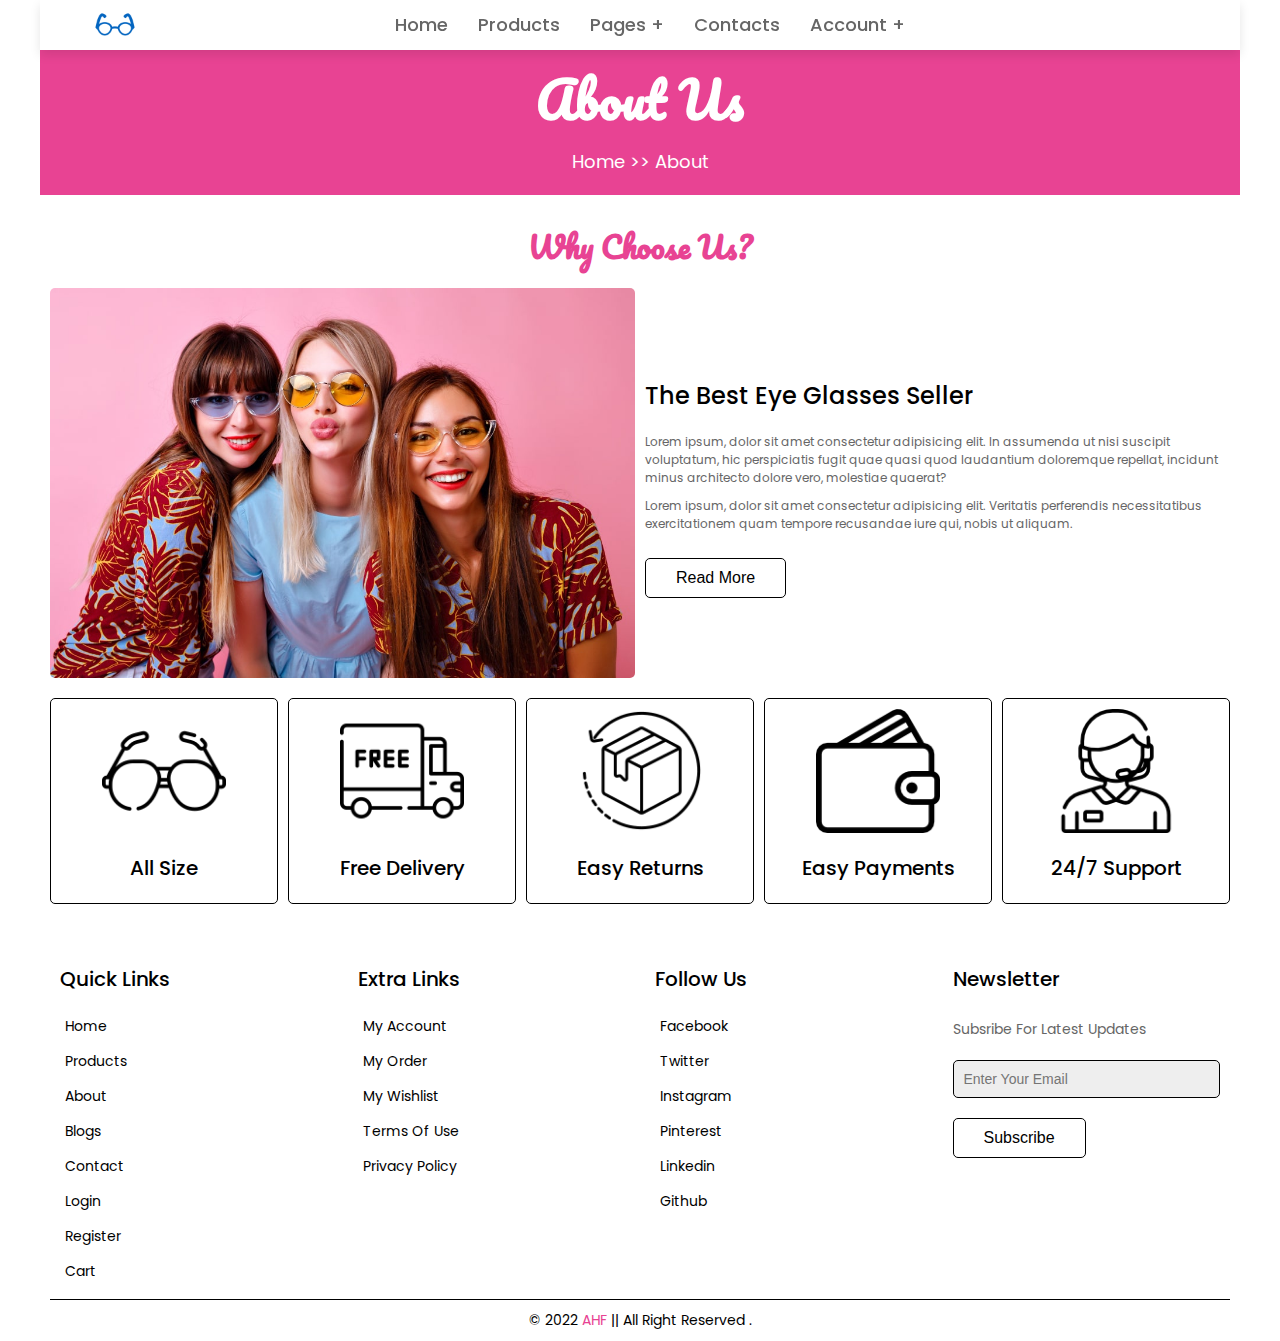
==== commit 70ad49c1: "eightth commit for glasses project fixing style & file issue" ====
--- a/glasses-project/pages/About.html
+++ b/glasses-project/pages/About.html
@@ -36,7 +36,7 @@
       <!-- ---navigation--- -->
       <nav class="navigation">
         <ul class="main-list">
-          <li><a href="./../Home.html">home</a></li>
+          <li><a href="./../index.html">home</a></li>
           <li><a href="./Products.html">products</a></li>
           <li>
             <a href="#">pages +</a>
@@ -81,7 +81,7 @@
       <section class="about-title">
         <h2>about us</h2>
         <div class="page-direction">
-          <a href="./../Home.html">home</a> >> about
+          <a href="./../index.html">home</a> >> about
         </div>
       </section>
 
@@ -162,7 +162,7 @@
         <!-- ---quick links--- -->
         <div class="quick-links">
           <h3>quick links</h3>
-          <a href="./../Home.html">
+          <a href="./../index.html">
             <i class="fas fa-angle-right"></i>
             <span>home</span>
           </a>
--- a/glasses-project/source/css/style.css
+++ b/glasses-project/source/css/style.css
@@ -1616,7 +1616,7 @@
 
 .footer .credit {
   border-top: 0.1rem solid #000;
-  padding-top: 1rem;
+  padding: 1rem 0;
   text-align: center;
   font-size: 1.4rem;
   color: #000;
